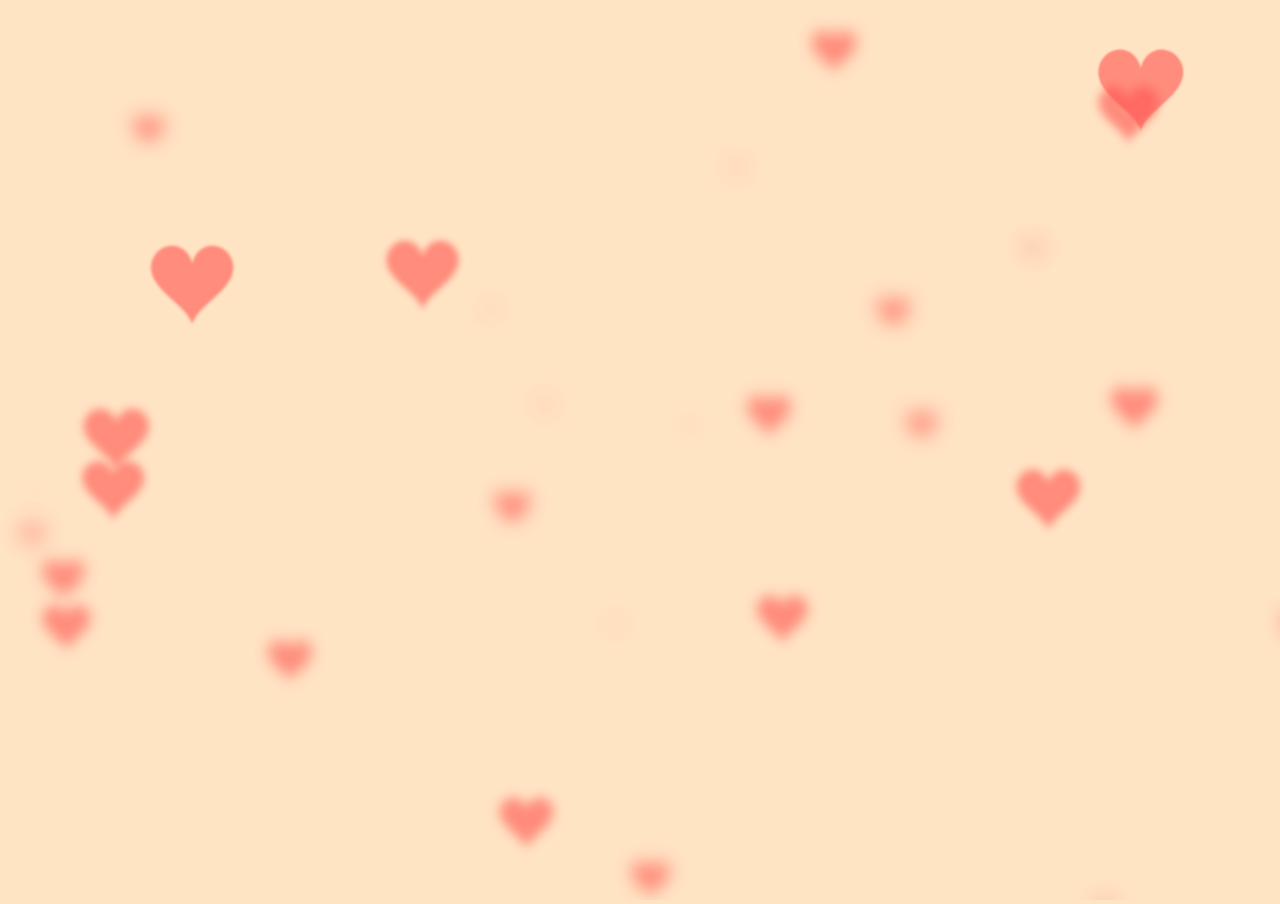
==== index2.html @ d249c1d5 "Add files via upload" ====
<!DOCTYPE html>
<html lang="vi">
<head>
    <meta charset="UTF-8">
    <meta http-equiv="X-UA-Compatible" content="IE=edge">
    <meta name="viewport" content="width=device-width, initial-scale=1.0">
    <title>My Love</title>
    <link rel="stylesheet" href="main2.css">
    <link rel="shortcut icon" href="./icon.png" type="image/x-icon">
</head>
<body>
    <canvas></canvas>
    
    <h1 aria-label="Sarah Fossheim">
      <span aria-hidden="true">
        <span style="--index: 1s">💓💓</span>
      </span>  
        <span aria-hidden="true" class="spacing"  style="--index: 1.1"></span>
      <span aria-hidden="true">
        <span style="--index: 1.2s">CHÚC</span>
        <span style="--index: 1.3s">CÁC </span>
        <span style="--index: 1.4s">BẠN</span>
        <span style="--index: 1.5s">NỮ</span>
      </span>  
        <span aria-hidden="true" class="spacing"  style="--index: 1.6"></span>
      <span aria-hidden="true">
     
        <span style="--index: 2.1s">20 </span>
        <span style="--index: 2.2s">10 </span>
        <span style="--index: 2.3s">VUI </span>
        <span style="--index: 2.4s">VẺ </span>
        <span style="--index: 2.5s">💖 </span>
        <span style="--index: 2.6s">💖 </span>
      </span>  
        <span aria-hidden="true" class="spacing"  style="--index: 2"> </span>
      <span aria-hidden="true">
       
     
      </span>
 
    
    
    <script src="main2.js"></script>
</body>
</html>
---- main2.css ----
body{
    overflow: hidden;
    margin: 0;
  }
  h1{
    position: fixed;
    top: 50%;
    left: 0;
    width: 100%;
    text-align: center;
    transform:translateY(-50%);
    font-family: 'Love Ya Like A Sister', cursive;
    font-size: 40px;
    color: #c70012; 
    padding: 0 20px;
  }
  @media (min-width:1200px){
    h1{
      font-size: 60px;
    }
  }







  * {
    padding: 0;
    margin: 0;
  }
  
  body {
    background-color:bisque;
  }
  
  h1 {
    font-family: 'Love Ya Like A Sister', cursive;
    font-size: 7em;
    font-weight: 50px;
    text-align: center;
    margin-top: 2em;
    font-weight: 600;
    position: fixed;
    top: 50%;
    left: 0;
    width: 100%;
    text-align: center;
    transform:translateY(-200%);
    
  }
  
  h1 span {
    display: inline-block;
  }
  
  h1 span span{
    display: inline-block;
    width: auto;
    margin-right: -0.3em;
    animation: animate-characters 0.75s var(--index) forwards;
    animation-duration: 4s ;
    animation-iteration-count: infinite;
    opacity: 0;
    position: relative;
  }
  
  @keyframes animate-characters {
    0% {
      bottom: -0.7em;
      opacity: 1;
      color:azure;
    }
    
    50% {
      bottom: 0.7em;
      color:tomato;
    }
  
    100% {
      bottom: 0;
      opacity: 1;
    }
  }

  audio {
    
    position: absolute;
    top: 105%;
    right: 44%;
    animation: fadein ease 5s;
  }

  @keyframes fadein {
    from {
      opacity: 0;
    }
    to {
      opacity: 1;
    }
    
  }
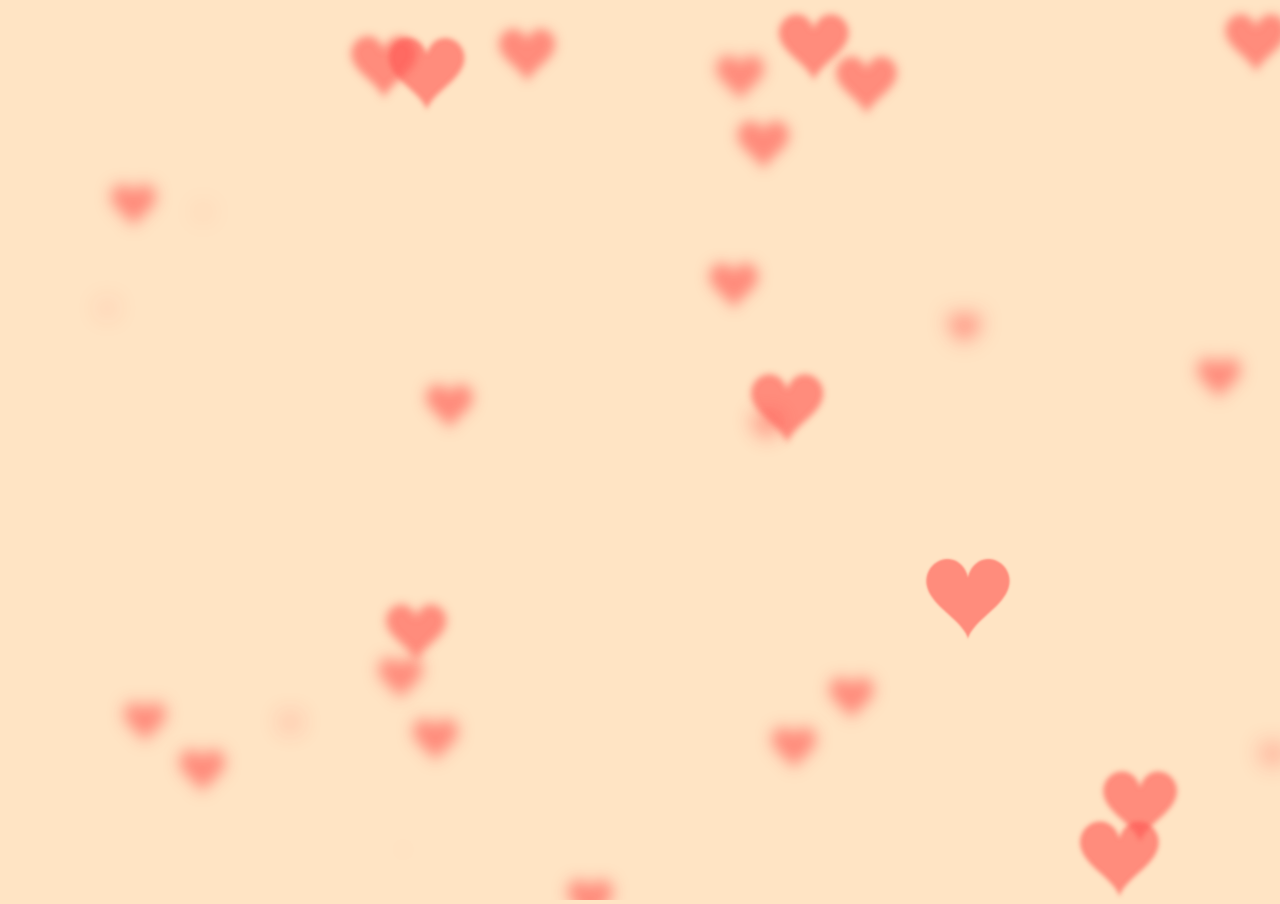
==== commit 19a73cbe: "Update index2.html" ====
--- a/index2.html
+++ b/index2.html
@@ -4,7 +4,7 @@
     <meta charset="UTF-8">
     <meta http-equiv="X-UA-Compatible" content="IE=edge">
     <meta name="viewport" content="width=device-width, initial-scale=1.0">
-    <title>My Love</title>
+    <title>2010</title>
     <link rel="stylesheet" href="main2.css">
     <link rel="shortcut icon" href="./icon.png" type="image/x-icon">
 </head>
@@ -42,4 +42,4 @@
     
     <script src="main2.js"></script>
 </body>
-</html>+</html>
